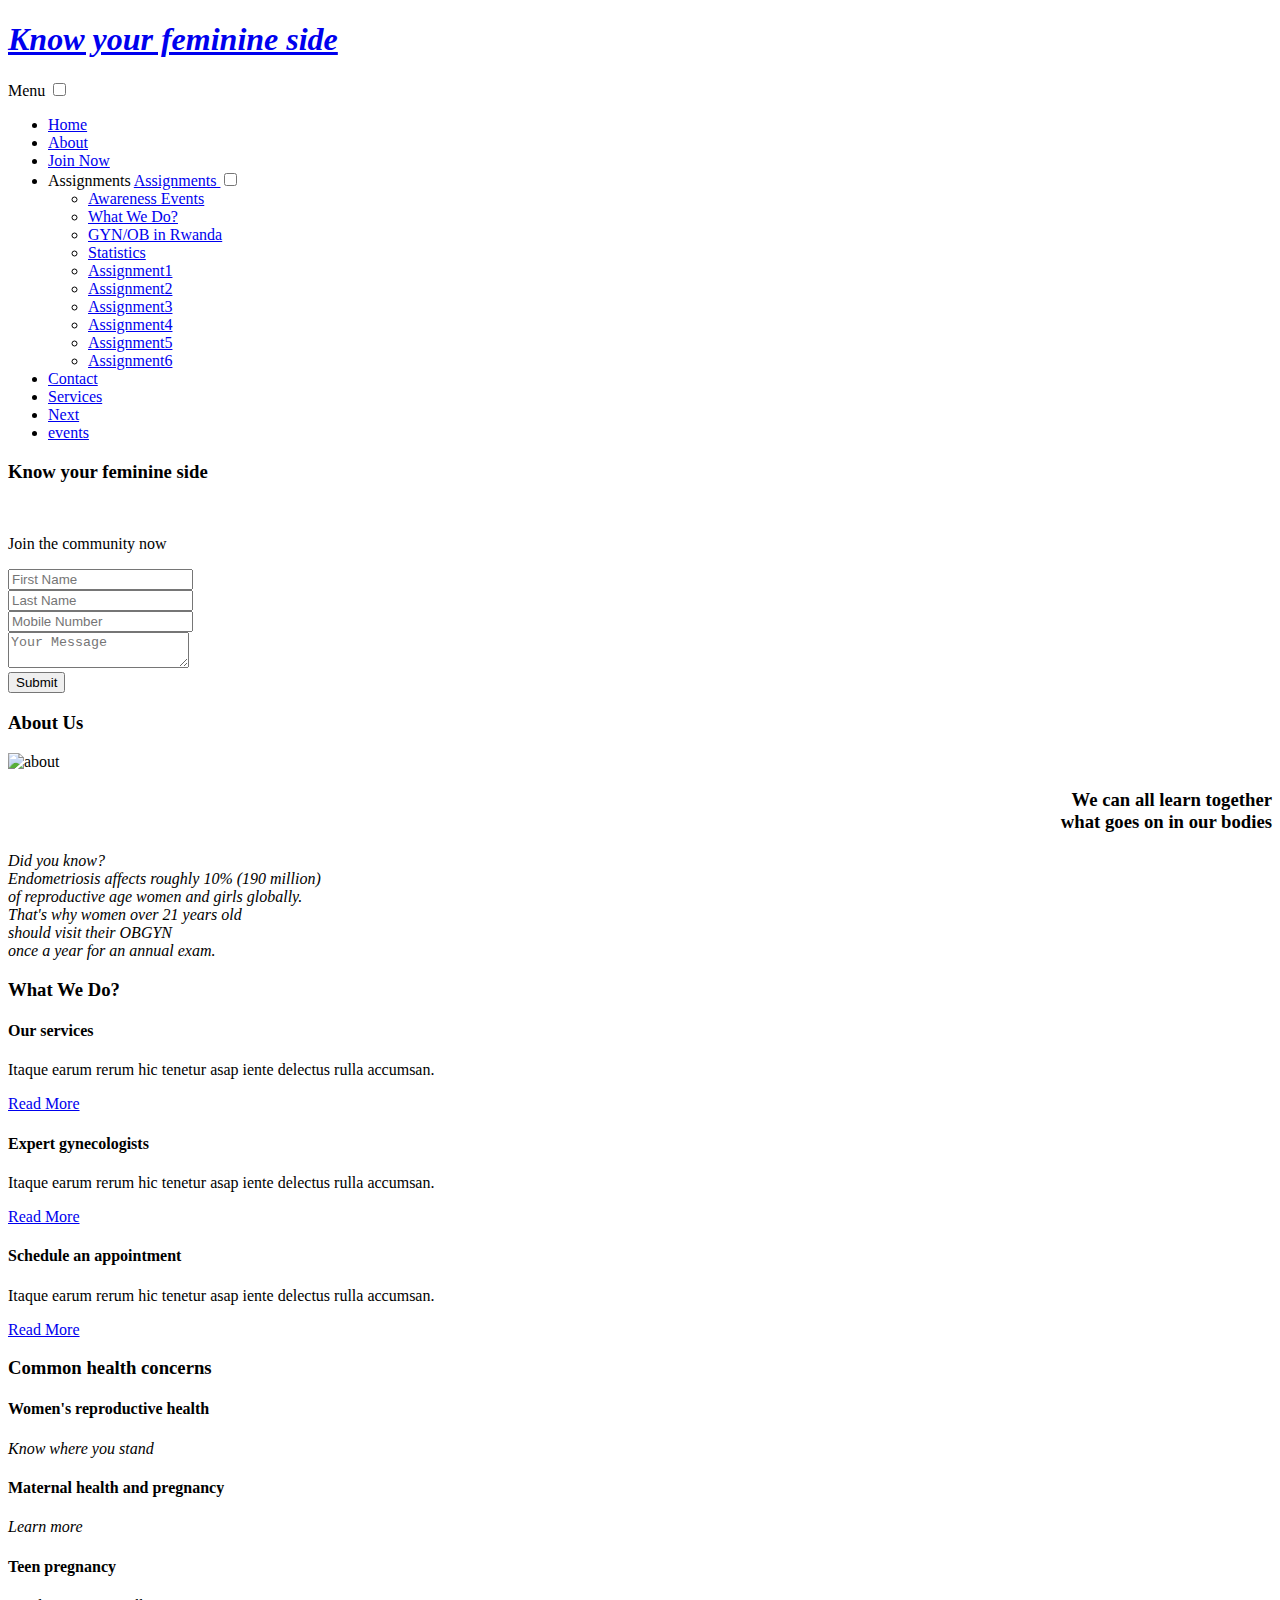
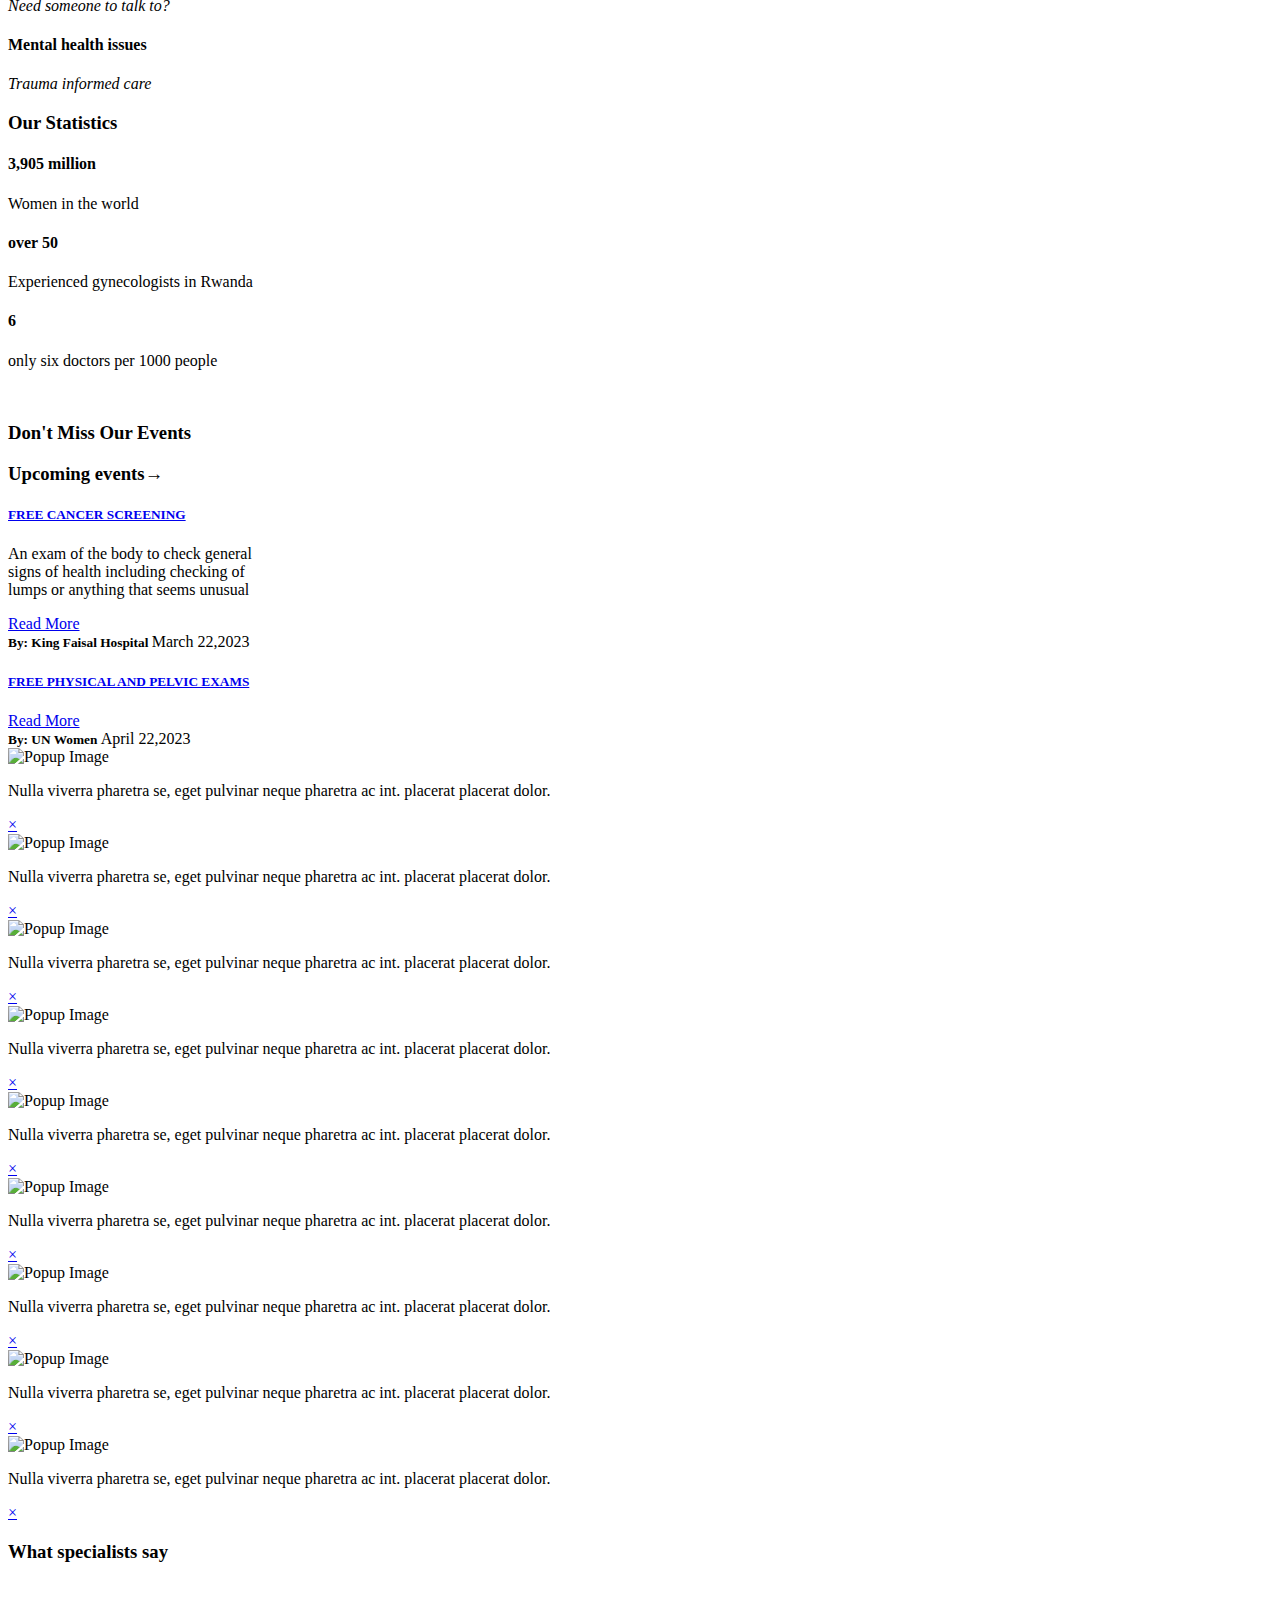
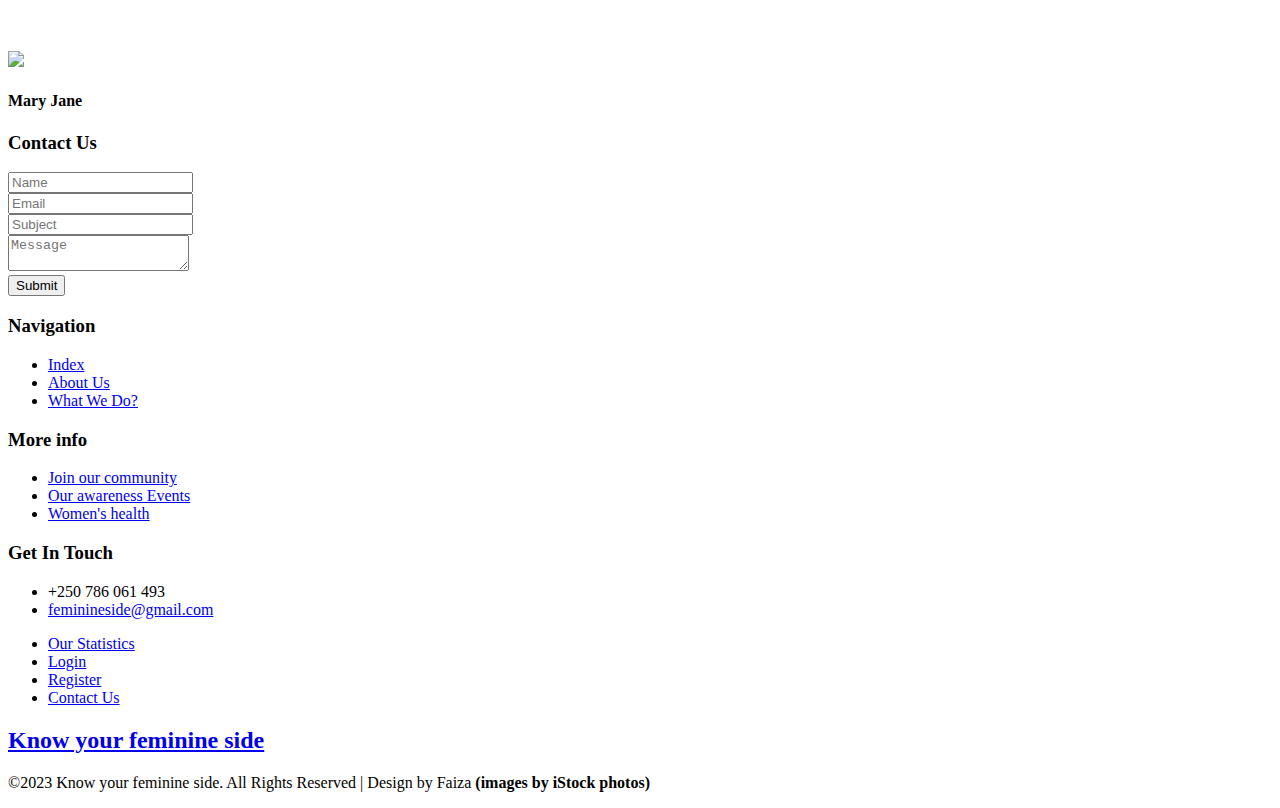
==== index.html @ 52c5abe7 "Add files via upload" ====
<!DOCTYPE HTML>
<html>

<head>
    <link rel="icon" class="icon" href="https://media.istockphoto.com/id/1140756861/photo/close-up-of-colorful-roses-backdrop-wall.jpg?b=1&s=170667a&w=0&k=20&c=ZfUnPRrTo28iGwMfT_NzewJmP9h_STV-SIanHbyQGPY=">
    <title>Know your feminine side</title>
    <!-- Meta tag Keywords -->
    <meta name="viewport" content="width=device-width, initial-scale=1">
    <meta charset="UTF-8" />
    <meta name="keywords" content="Know your feminine side Android Compatible Smartphone Compatible web template, free webdesigns for Nokia, Samsung, LG, SonyEricsson, Motorola web design" />
    
    <!-- //Meta tag Keywords -->

    <!-- Custom-Files -->
    <link href="C:\Users\PC\Desktop\Mutesi Faiza Web Design\bootstrap.css" rel='stylesheet' type='text/css' />
    <!-- Bootstrap-CSS -->
    <link href="C:\Users\PC\Desktop\Mutesi Faiza Web Design\style.css" rel='stylesheet' type='text/css' />
    <!-- Style-CSS -->
    <link href="C:\Users\PC\Desktop\Mutesi Faiza Web Design\font-awesome.min.css" rel="stylesheet">
    <!-- Font-Awesome-Icons-CSS -->
    <!-- //Custom-Files -->

    <!-- Web-Fonts -->
    <link href="//fonts.googleapis.com/css?family=Lora:400,400i,700,700i&amp;subset=cyrillic,cyrillic-ext,latin-ext,vietnamese"
        rel="stylesheet">
    <link href="//fonts.googleapis.com/css?family=Dosis:200,300,400,500,600,700,800&amp;subset=latin-ext" rel="stylesheet">
    <!-- //Web-Fonts -->
</head>

<body>
    <!-- header -->
    <header>
        <div class="container">
            <div class="header d-lg-flex justify-content-between align-items-center py-2 px-sm-2 px-1">
                <!-- logo -->
                <div id="logo">
                    <h1><a href="index.html"><i>Know your feminine side</i></a></h1>
                </div>
                <!-- //logo -->
                <!-- nav -->
                <div class="nav_w3ls ml-lg-5">
                    <nav>
                        <label for="drop" class="toggle">Menu</label>
                        <input type="checkbox" id="drop" />
                        <ul class="menu">
                            <li><a href="index.html" class="active">Home</a></li>
                            <li><a href="#about">About</a></li>
                            <li><a href="#join">Join Now</a></li>
                            <li>
                                <!-- First Tier Drop Down -->
                                <label for="drop-2" class="toggle toogle-2">Assignments<span class="fa fa-angle-down"
                                        aria-hidden="true"></span>
                                </label>
                                <a href="#">Assignments <span class="fa fa-angle-down" aria-hidden="true"></span></a>
                                <input type="checkbox" id="drop-2" />
                                <ul>
                                    <li><a href="C:\Users\PC\Desktop\CAT\Our events.html" class="drop-text">Awareness Events</a></li>
                                    <li><a href="C:\Users\PC\Desktop\CAT\what we do page.html" class="drop-text">What We Do?</a></li>
                                    <li><a href="C:\Users\PC\Desktop\CAT\what we do page.html" class="drop-text">GYN/OB in Rwanda</a></li>
                                    <li><a href="#stats" class="drop-text">Statistics</a></li>
                                    <li><a href="C:\Users\PC\Desktop\Mutesi Faiza Web Design\Question 1 (2).html" target="_blank">Assignment1</a></li>
                            <li><a href="C:\Users\PC\Desktop\Mutesi Faiza Web Design\Forms.html" target="_blank">Assignment2</a></li>
                            <li><a href="C:\Users\PC\Desktop\Mutesi Faiza Web Design\Assignment 3.html" target="_blank">Assignment3</a></li>
                            <li><a href="C:\Users\PC\Desktop\Mutesi Faiza Web Design\Assignment 4.html" target="_blank">Assignment4</a></li>
                            <li><a href="C:\Users\PC\Desktop\Mutesi Faiza Web Design\Assignment 5.html" target="_blank">Assignment5</a></li>
                            <li><a href="C:\Users\PC\Desktop\Mutesi Faiza Web Design\Assignment 6.html" target="_blank">Assignment6</a></li>
                                   
                                </ul>
                            </li>
                            <li><a href="#contact">Contact</a></li>
                            <li><a href="C:\Users\PC\Desktop\Mutesi Faiza Web Design\what we do page.html" target="_blank">Services</a></li>
                            <li><a href="C:\Users\PC\Desktop\Mutesi Faiza Web Design\Common health concerns.html" target="_blank">Next</a></li>
                            <li><a id="events"href="C:\Users\PC\Desktop\Mutesi Faiza Web Design\Our events.html" target="_blank">events</a></li>
                            
                        </ul>
                    </nav>
                </div>
                <!-- //nav -->
            </div>
        </div>
    </header>
    <!-- //header -->

    <!-- banner -->
    <div class="main-w3pvt mian-content-wthree text-center" id="home">
        <div class="container">
            <div class="style-banner mx-auto">
                <h3 class="text-wh font-weight-bold">Know your feminine side</span></h3><br>
                <p class="mt-3 text-li" id="join">Join the community now</p>
                <!-- form -->
                <div class="home-form-w3ls mt-5">
                    <form action="hmanita24@gmail.com" method="post">
                        <div class="row">
                            <div class="col-lg-6">
                                <div class="form-group">
                                    <input class="form-control" type="text" name="Name" placeholder="First Name"
                                        required="">
                                </div>
                                <div class="form-group">
                                    <input class="form-control" type="text" name="Name" placeholder="Last Name"
                                        required="">
                                </div>
                            </div>
                            <div class="col-lg-6">
                                <div class="form-group">
                                    <input class="form-control" type="text" name="Name" placeholder="Mobile Number"
                                        required="">
                                </div>
                                <div class="form-group">
                                    <textarea class="form-control" name="Name" placeholder="Your Message" required=""></textarea>
                                </div>
                            </div>
                        </div>
                        <button type="submit" class="btn_apt btn">Submit</button>
                    </form>
                </div>
                <!-- //form -->
            </div>
        </div>
    </div>
    <!-- //banner -->

    <!-- banner bottom -->
    <section class="w3ls-bnrbtm py-5" id="about">
        <div class="container py-xl-5 py-lg-3">
            <h3 class="title-w3 mb-md-5 mb-sm-4 mb-2 text-center font-weight-bold">About Us</h3>
            <div class="row">
                <div class="col-lg-6 text-center">
                    <img src="https://encrypted-tbn0.gstatic.com/images?q=tbn:ANd9GcQWt7MK8NqcfxDOg0ugacQE_OxuBhS3eLMEbJVd3KeJ45usoVDo4B9i50jZ6pLoq6DXTZ4&usqp=CAU" alt="about" class="img-fluid mt-4" />
                </div>
                <div class="col-lg-6 pr-xl-5 mt-4">
                    <h3 class="title-sub mb-4 font-weight-bold" style="text-align:right">We can all learn together<br> what goes on in our bodies </h3>
                    <p class="sub-para" style="color:black;"><i>Did you know?<br>
                        Endometriosis affects roughly 10% (190 million)<br> of reproductive age women and girls globally.<br>
                        That's why women over 21 years old<br> should visit their OBGYN<br> once a year for an annual exam.
                        </i></p>
                </div>
            </div>
        </div>
    </section>
    <!-- //banner bottom -->

    <!-- services -->
    <div class="services py-5" id="what">
        <div class="container py-xl-5 py-lg-3">
            <h3 class="title-w3 mb-xl-5 mb-sm-4 mb-2 text-center text-wh font-weight-bold">What We Do?</h3>
            <div class="row w3pvtits-services-row text-center">
                <div class="col-lg-4 serv-w3mk mt-5">
                    <div class="w3pvtits-services-grids">
                        <span class="fa fa-leanpub ser-icon" aria-hidden="true"></span>
                        <h4 class="text-bl my-4">Our services</h4>
                        <p class="text-left">Itaque earum rerum hic tenetur asap iente delectus rulla accumsan.</p>
                        <a class="service-btn mt-xl-5 mt-4 btn" href="C:\Users\PC\Desktop\Mutesi Faiza Web Design\what we do page.html">Read More<span class="fa fa-long-arrow-right ml-2"></span></a>
                    </div>
                </div>
                <div class="col-lg-4 serv-w3mk mt-5">
                    <div class="w3pvtits-services-grids">
                        <span class="fa fa-graduation-cap ser-icon" aria-hidden="true"></span>
                        <h4 class="text-bl my-4">Expert gynecologists</h4>
                        <p class="text-left">Itaque earum rerum hic tenetur asap iente delectus rulla accumsan.</p>
                        <a class="service-btn mt-xl-5 mt-4 btn" href="C:\Users\PC\Desktop\Mutesi Faiza Web Design\what we do page.html">Read More<span class="fa fa-long-arrow-right ml-2"></span></a>
                    </div>
                </div>
                <div class="col-lg-4 serv-w3mk mt-5">
                    <div class="w3pvtits-services-grids">
                        <span class="fa fa-users ser-icon" aria-hidden="true"></span>
                        <h4 class="text-bl my-4">Schedule an appointment</h4>
                        <p class="text-left">Itaque earum rerum hic tenetur asap iente delectus rulla accumsan.</p>
                        <a class="service-btn mt-xl-5 mt-4 btn" href="C:\Users\PC\Desktop\Mutesi Faiza Web Design\what we do page.html">Read More<span class="fa fa-long-arrow-right ml-2"></span></a>
                    </div>
                </div>
            </div>
        </div>
    </div>
    <!-- //services -->

    <!-- courses -->
    <section class="branches py-5" id="courses">
        <div class="container py-xl-5 py-lg-3">
            <h3 class="title-w3 mb-5 text-center font-weight-bold">Common health concerns</h3>
            <div class="row branches-position pt-lg-4">
                <div class="col-lg-3 col-sm-6 place-w3">
                    <!-- branch-img -->
                    <div class="team-img team-img-1">
                        <div class="team-content">
                            <h4 class="text-wh">Women's reproductive health</h4>
                            <p class="team-meta"><i><em>Know where you stand</i></em></p>
                        </div>
                    </div>
                </div>
                <!-- / branch-img -->
                <div class="col-lg-3 col-sm-6 place-w3 mt-sm-0 mt-4">
                    <!-- team-img -->
                    <div class="team-img team-img-2">
                        <div class="team-content">
                            <h4 class="text-wh">Maternal health and pregnancy</h4>
                            <p class="team-meta"><i>Learn more</i></p>
                        </div>
                    </div>
                </div>
                <!-- /.branch-img -->
                <div class="col-lg-3 col-sm-6 place-w3 mt-lg-0 mt-4">
                    <!-- team-img -->
                    <div class="team-img team-img-3">
                        <div class="team-content">
                            <h4 class="text-wh">Teen pregnancy</h4>
                            <p class="team-meta"><i>Need someone to talk to?</i></p>
                        </div>
                    </div>
                </div>
                <!-- /.branch-img -->
                <div class="col-lg-3 col-sm-6 place-w3 mt-lg-0 mt-4">
                    <!-- team-img -->
                    <div class="team-img team-img-4">
                        <div class="team-content">
                            <h4 class="text-wh">Mental health issues</h4>
                            <p class="team-meta"><i>Trauma informed care</i></p>
                        </div>
                    </div>
                </div>
            </div>
        </div>
    </section>
    <!-- //places -->

    <!-- stats section -->
    <div class="middlesection-w3pvt py-sm-5 pt-sm-0 pt-5 mt-5" id="stats">
        <div class="container py-xl-5 py-lg-3">
            <div class="offset-lg-4 offset-sm-3 left-build-wthree aboutright-w3pvtwthree">
                <h3 class="title-w3-2 title-w3 mb-md-5 mb-4 font-weight-bold" id="stats">Our Statistics</h3>
                <div class="row">
                    <div class="col-4 w3layouts_stats_left w3_counter_grid">
                        <h4 class="counter">3,905 million</h4>
                        <p class="para-text-w3ls text-li let">Women in the world</p>
                    </div>
                    <div class="col-4 w3layouts_stats_left w3_counter_grid2">
                        <h4 class="counter"> over 50</h4>
                        <p class="para-text-w3ls text-li let">Experienced gynecologists in Rwanda</p>
                    </div>
                    <div class="col-4 w3layouts_stats_left w3_counter_grid1">
                        <h4 class="counter">6</h4>
                        <p class="para-text-w3ls text-li let">only six doctors per 1000 people</p>
                    </div>
                </div>
            </div>
        </div>
        <div class="property-paper">
            <img src="https://encrypted-tbn0.gstatic.com/images?q=tbn:ANd9GcSyvS3PjOO18wNuuxq9r3pnr4zURkBOKFrH8-WBU1RIfS9o6x5adfb8cCXw5AG42vAlnbc&usqp=CAU" alt="" class="img-fluid agents-w3" />
        </div>
    </div>
    <!-- //stats section -->

    <!-- events -->
    <section class="blog_w3ls py-5" id="events">
        <div class="container py-xl-5 py-lg-3">
            <h3 class="title-w3 mb-5 text-center font-weight-bold">Don't Miss Our Events</h3>
            <div class="row mt-4">
                <!-- blog grid -->
                <div class="col-lg-4">
                    <div class="wthree-title mt-lg-5 pt-lg-3">
                        <h3 class="w3pvt-title text-bl">Upcoming events&rarr;</h3>
                        
                    </div>
                </div>
                <!-- //blog grid -->
                <!-- blog grid -->
                <div class="col-lg-4 col-md-6 mt-lg-0 mt-5">
                    <div class="card">
                        <div class="card-header m-0">
                            <h5 class="blog-title card-title m-0">
                                <a href="single.html"> FREE CANCER SCREENING</a>
                            </h5>
                        </div>
                        <div class="card-body">
                            <p class="text-left">An exam of the body to check general<br>
                            signs of health including checking of <br>lumps or anything that seems unusual</p>
                            <a class="service-btn mt-xl-5 mt-4 btn" href="C:\Users\PC\Desktop\CAT\Our events.html">Read More<span class="fa fa-long-arrow-right ml-2"></span></a>
                        </div>
                        <div class="card-footer blog_w3icon border-top pt-2 mt-3 d-flex justify-content-between">
                            <small class="text-bl">
                                <b>By: King Faisal Hospital</b>
                            </small>
                            <span>
                                March 22,2023
                            </span>
                        </div>
                    </div>
                </div>
                <!-- //blog grid -->
                <!-- blog grid -->
                <div class="col-lg-4 col-md-6 mt-lg-0 mt-5">
                    <div class="card">
                        <div class="card-header">
                            <h5 class="blog-title card-title m-0">
                                <a href="single.html">FREE PHYSICAL AND PELVIC EXAMS</a>
                            </h5>
                        </div>
                        <div class="card-body">
                            <p class="text-left"></p>
                            <a class="service-btn mt-xl-5 mt-4 btn" href="C:\Users\PC\Desktop\CAT\Our events.html">Read More<span class="fa fa-long-arrow-right ml-2"></span></a>
                        </div>
                        <div class="card-footer blog_w3icon border-top pt-2 mt-3 d-flex justify-content-between">
                            <small class="text-bl">
                                <b>By: UN Women</b>
                            </small>
                            <span>
                                April 22,2023
                            </span>
                        </div>
                    </div>
                </div>
                <!-- //blog grid -->
            </div>
            <div class="row mt-lg-4">
                <!-- blog grid -->
                
            </div>
        </div>
    </section>
    <!-- //events -->

    <!-- gallery -->
    <div class="gallery-cont text-center pb-5" id="gallery">
       
            <!-- gallery popups -->
            <!-- popup-->
            <div id="gal1" class="pop-overlay animate">
                <div class="popup">
                    <img src="https://media.istockphoto.com/id/1249641728/photo/composite-of-portraits-with-varying-shades-of-skin.jpg?s=612x612&w=0&k=20&c=KW58Zn1xXOXZfnkB2RLsxlWEDnsZdtys0k1OckQkHZ0=" alt="Popup Image" class="img-fluid"/>
                    <p class="mt-4">Nulla viverra pharetra se, eget pulvinar neque pharetra ac int. placerat placerat
                        dolor.</p>
                    <a class="close" href="#gallery">&times;</a>
                </div>
            </div>
            <!-- //popup -->
            <!-- popup-->
            <div id="gal2" class="pop-overlay animate">
                <div class="popup">
                    <img src="https://media.istockphoto.com/id/1141394588/photo/multiethnic-young-friends-enjoying-together.jpg?s=612x612&w=0&k=20&c=eU90xHN6nGCyu5bHX5dQg9p3ceNIxzQocAoDrAnv3j0=" alt="Popup Image" class="img-fluid" />
                    <p class="mt-4">Nulla viverra pharetra se, eget pulvinar neque pharetra ac int. placerat placerat
                        dolor.</p>
                    <a class="close" href="#gallery">&times;</a>
                </div>
            </div>
            <!-- //popup -->
            <!-- popup-->
            <div id="gal3" class="pop-overlay animate">
                <div class="popup">
                    <img src="https://media.istockphoto.com/id/580134140/photo/pregnant-woman-enjoying-fresh-air-outdoors.jpg?s=612x612&w=0&k=20&c=p-MIQliT2K-rz7TSswPrRqAijFCoVUMnjmYTLy6ZGyQ=" alt="Popup Image" class="img-fluid" />
                    <p class="mt-4">Nulla viverra pharetra se, eget pulvinar neque pharetra ac int. placerat placerat
                        dolor.</p>
                    <a class="close" href="#gallery">&times;</a>
                </div>
            </div>
            <!-- //popup3 -->
            <!-- popup-->
            <div id="gal4" class="pop-overlay animate">
                <div class="popup">
                    <img src="https://media.istockphoto.com/id/1300822108/photo/group-of-unrecognisable-international-students-having-online-meeting.jpg?s=612x612&w=0&k=20&c=-X6IUTSdDMfJrFdQFhrDuwhnMrM1BLjfrLzydpibCTA=" alt="Popup Image" class="img-fluid" />
                    <p class="mt-4">Nulla viverra pharetra se, eget pulvinar neque pharetra ac int. placerat placerat
                        dolor.</p>
                    <a class="close" href="#gallery">&times;</a>
                </div>
            </div>
            <!-- //popup -->
            <!-- popup-->
            <div id="gal5" class="pop-overlay animate">
                <div class="popup">
                    <img src="https://media.istockphoto.com/id/1279113929/photo/line-of-businesswomen-in-modern-office-listening-to-presentation-by-colleague.jpg?s=612x612&w=0&k=20&c=pYByfb_pyCMbjIBsMZQZu9AIsKgfzjQs1i4qfDePWjc=" alt="Popup Image" class="img-fluid" />
                    <p class="mt-4">Nulla viverra pharetra se, eget pulvinar neque pharetra ac int. placerat placerat
                        dolor.</p>
                    <a class="close" href="#gallery">&times;</a>
                </div>
            </div>
            <!-- //popup -->
            <!-- popup-->
            <div id="gal6" class="pop-overlay animate">
                <div class="popup">
                    <img src="images/g6.jpg" alt="Popup Image" class="img-fluid" />
                    <p class="mt-4">Nulla viverra pharetra se, eget pulvinar neque pharetra ac int. placerat placerat
                        dolor.</p>
                    <a class="close" href="#gallery">&times;</a>
                </div>
            </div>
            <!-- //popup -->
            <!-- popup-->
            <div id="gal7" class="pop-overlay animate">
                <div class="popup">
                    <img src="images/g7.jpg" alt="Popup Image" class="img-fluid" />
                    <p class="mt-4">Nulla viverra pharetra se, eget pulvinar neque pharetra ac int. placerat placerat
                        dolor.</p>
                    <a class="close" href="#gallery">&times;</a>
                </div>
            </div>
            <!-- //popup -->
            <!-- popup-->
            <div id="gal8" class="pop-overlay animate">
                <div class="popup">
                    <img src="images/g8.jpg" alt="Popup Image" class="img-fluid" />
                    <p class="mt-4">Nulla viverra pharetra se, eget pulvinar neque pharetra ac int. placerat placerat
                        dolor.</p>
                    <a class="close" href="#gallery">&times;</a>
                </div>
            </div>
            <!-- //popup -->
            <!-- popup-->
            <div id="gal9" class="pop-overlay animate">
                <div class="popup">
                    <img src="https://media.istockphoto.com/id/1338459832/photo/shadow-of-tropical-palm-leaves-on-pastel-pink-background-minimal-nature-summer-concept.jpg?b=1&s=170667a&w=0&k=20&c=g_uk1XQdMWzW4u0e_rY2RFysq201k33clbDsTPgGNNg=" alt="Popup Image" class="img-fluid" />
                    <p class="mt-4">Nulla viverra pharetra se, eget pulvinar neque pharetra ac int. placerat placerat
                        dolor.</p>
                    <a class="close" href="#gallery">&times;</a>
                </div>
            </div>
            <!-- //popup -->
            <!-- //gallery popups -->
        </div>
    </div>
    <!-- //gallery -->

    <!-- testimonials -->
    <section class="clients py-5" id="testi">
        <div class="container py-xl-5 py-lg-3">
            <h3 class="title-w3 mb-sm-5 mb-4 text-center text-wh font-weight-bold">What specialists say</h3>
            <div class="feedback-info text-center">
                <p id="advice" style="color:white"><q>Most women are affected by alot of health issues both physically and mentally<br>
                but tend to dismiss them, With every slight change in their bodies, they should<br>schedule a checkup with their health care provider</q></p>
                <img src="https://encrypted-tbn0.gstatic.com/images?q=tbn:ANd9GcQWt7MK8NqcfxDOg0ugacQE_OxuBhS3eLMEbJVd3KeJ45usoVDo4B9i50jZ6pLoq6DXTZ4&usqp=CAU" alt=" " class="img-fluid mt-5">
                <h4 class="mt-4 text-wh font-weight-bold mb-4">Mary Jane</h4>
            </div>
        </div>
    </section>
    <!-- //testimonials -->


    <!-- contact-->
    <section class="contact py-5" id="contact">
        <div class="container py-xl-5 py-lg-3">
            <h3 class="title-w3 mb-sm-5 mb-4 text-center text-wh font-weight-bold">Contact Us</h3>
            <div class="contact_grid_right pt-4">
                <form action="#" method="post">
                    <div class="row contact_left_grid">
                        <div class="col-lg-6 con-left" data-aos="fade-up">
                            <div class="form-group">
                                <input class="form-control" type="text" name="Name" placeholder="Name" required="">
                            </div>
                            <div class="form-group">
                                <input class="form-control" type="email" name="Email" placeholder="Email" required="">
                            </div>
                            <div class="form-group">
                                <input class="form-control" type="text" name="Subject" placeholder="Subject" required="">
                            </div>
                        </div>
                        <div class="col-lg-6 con-right" data-aos="fade-up">
                            <div class="form-group">
                                <textarea id="textarea" placeholder="Message" required=""></textarea>
                            </div>
                            <div class="sub-honey">
                                <button class="form-control btn" type="submit">Submit</button>
                            </div>
                        </div>
                    </div>
                </form>
            </div>
        </div>
    </section>
    <!-- //contact -->

    <!-- footer -->
    <footer class="py-5">
        <div class="container py-xl-4 py-lg-3">
            <div class="row footer-grids">
                <div class="col-lg-2 col-6 footer-grid">
                    <h3 class="mb-sm-4 mb-3">Navigation</h3>
                    <ul class="list-unstyled">
                        <li>
                            <a href="index.html">Index</a>
                        </li>
                        <li>
                            <a href="#about">About Us</a>
                        </li>
                        <li>
                            <a href="C:\Users\PC\Desktop\Mutesi Faiza Web Design\what we do page.html">What We Do?</a>
                        </li>
                    </ul>
                </div>
                <div class="col-lg-2 col-6 footer-grid">
                    <h3 class="mb-sm-4 mb-3">More info</h3>
                    <ul class="list-unstyled">
                        <li>
                            <a href="#join">Join our community</a>
                        </li>
                        <li>
                            <a href="C:\Users\PC\Desktop\Mutesi Faiza Web Design\Our events.html">Our awareness Events</a>
                        </li>
                        <li>
                            <a href="C:\Users\PC\Desktop\Mutesi Faiza Web Design\Common health concerns.html">Women's health</a>
                        </li>
                    </ul>
                </div>
                <div class="col-lg-2 col-6 footer-grid footer-contact mt-lg-0 mt-4">
                    <h3 class="mb-sm-4 mb-3">Get In Touch</h3>
                    <ul class="list-unstyled">
                        <li>
                            +250 786 061 493
                        </li>
                        <li>
                            <a href="mailto:info@example.com">feminineside@gmail.com</a>
                        </li>
                    </ul>
                </div>
                <div class="col-lg-2 col-6 footer-grid text-lg-right">
                    <ul class="list-unstyled">
                        <li>
                            <a href="#stats">Our Statistics</a>
                        </li>
                        <li>
                            <a href="login.html">Login</a>
                        </li>
                        <li>
                            <a href="register.html">Register</a>
                        </li>
                        <li>
                            <a href="#contact">Contact Us</a>
                        </li>
                    </ul>
                </div>
                <div class="col-lg-4 footer-grid mt-lg-0 mt-4">
                    <div class="footer-logo">
                        <h2 class="text-lg-center text-center">
                            <a class="logo text-wh font-weight-bold" href="index.html">
                                Know your feminine side</a>
                        </h2>
                    </div>
                </div>
            </div>
        </div>
    </footer>
    <!-- //footer -->
    <!-- copyright -->
    <div class="copyright-w3ls py-4">
        <div class="container">
            <div class="row">
                <!-- copyright -->
                <p class="col-lg-8 copy-right-grids text-wh text-lg-left text-center mt-lg-2">©2023 Know your feminine side. All
                    Rights Reserved | Design by Faiza <strong>(images by iStock photos)</strong>
                </p>
                <!-- //copyright -->
               
    

</body>

</html>
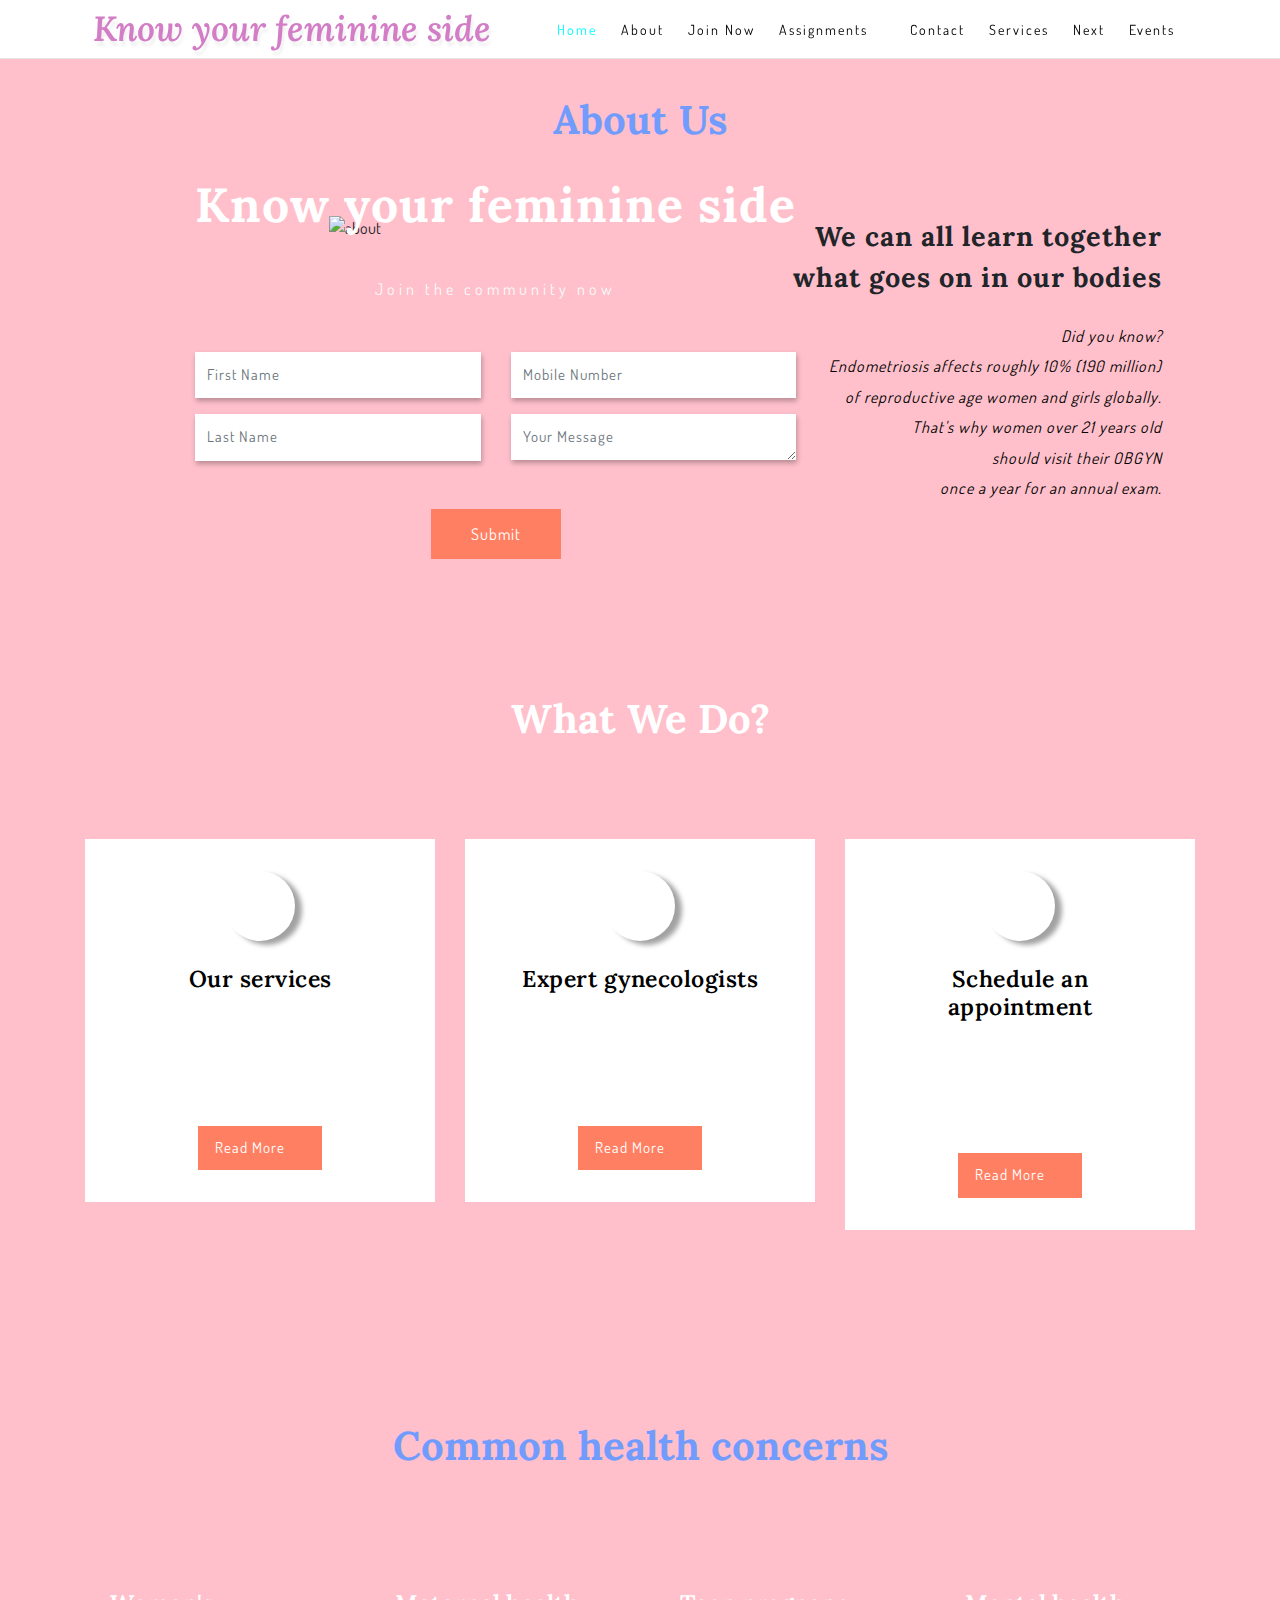
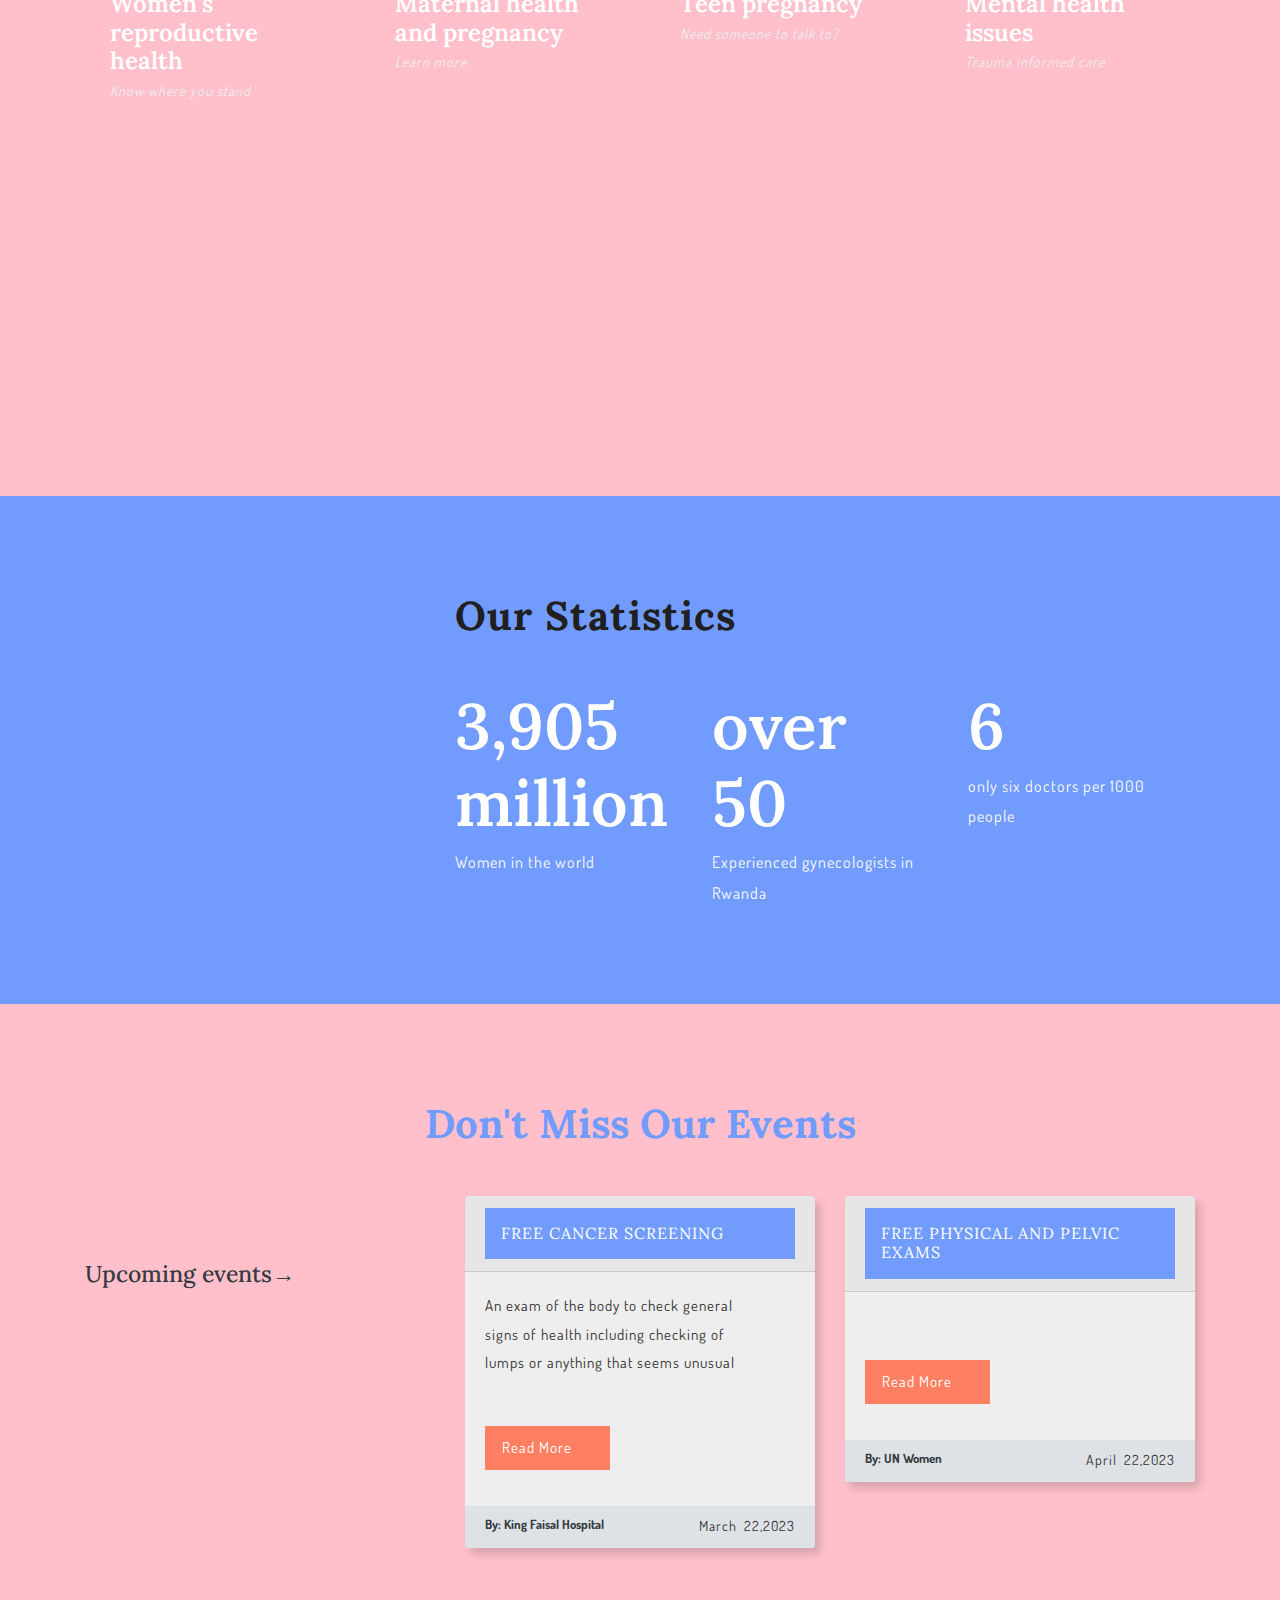
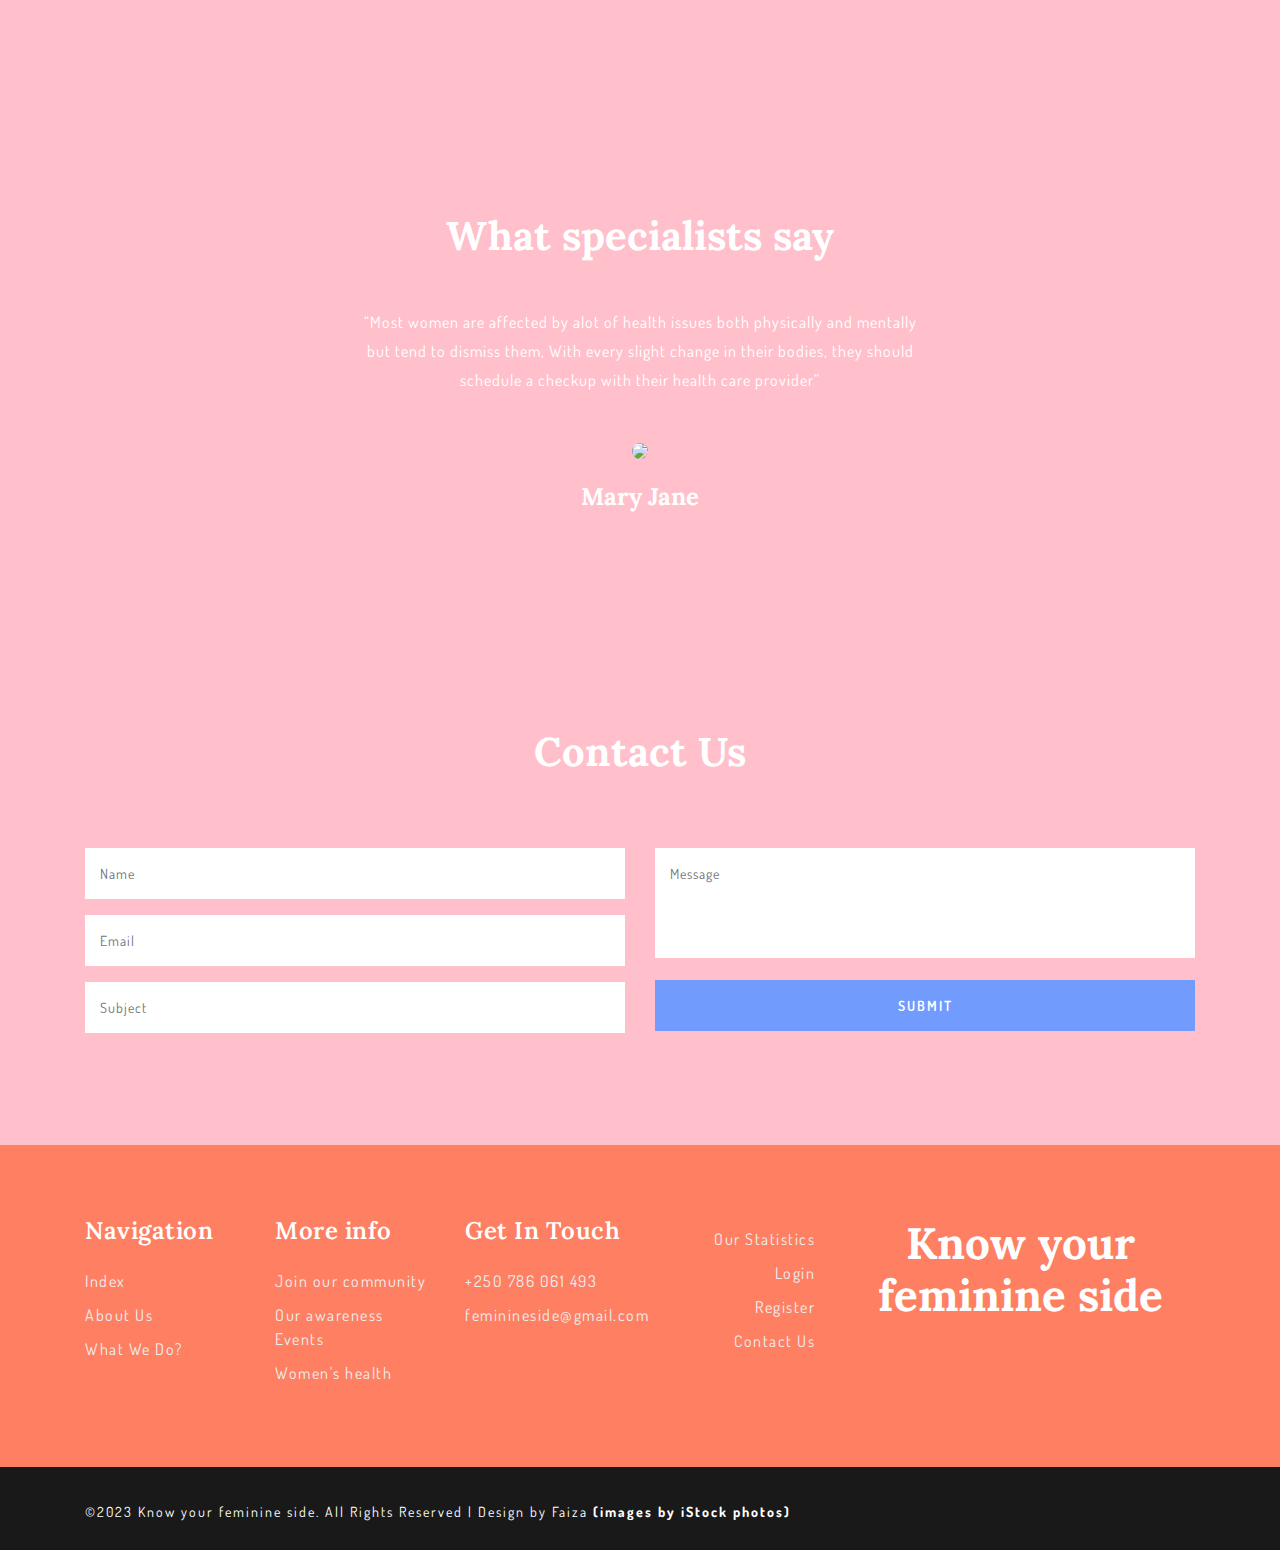
==== commit 952f2abb: "Add files via upload" ====
--- a/index.html
+++ b/index.html
@@ -12,11 +12,11 @@
     <!-- //Meta tag Keywords -->
 
     <!-- Custom-Files -->
-    <link href="C:\Users\PC\Desktop\Mutesi Faiza Web Design\bootstrap.css" rel='stylesheet' type='text/css' />
+    <link href="bootstrap.css" rel='stylesheet' type='text/css' />
     <!-- Bootstrap-CSS -->
-    <link href="C:\Users\PC\Desktop\Mutesi Faiza Web Design\style.css" rel='stylesheet' type='text/css' />
+    <link href="style.css" rel='stylesheet' type='text/css' />
     <!-- Style-CSS -->
-    <link href="C:\Users\PC\Desktop\Mutesi Faiza Web Design\font-awesome.min.css" rel="stylesheet">
+    <link href="font-awesome.min.css" rel="stylesheet">
     <!-- Font-Awesome-Icons-CSS -->
     <!-- //Custom-Files -->
 
--- a/style.css
+++ b/style.css
@@ -0,0 +1,1774 @@
+
+.icon{
+    border-radius:100%;
+}
+body {
+    padding: 0;
+    margin: 0;
+    background:pink;
+    font-family: 'Dosis', sans-serif;
+}
+
+body button,
+.btn,
+body a {
+    transition: 0.5s all;
+    -webkit-transition: 0.5s all;
+    -moz-transition: 0.5s all;
+    -o-transition: 0.5s all;
+    -ms-transition: 0.5s all;
+}
+
+.btn:hover,
+body button:hover {
+    opacity: .8;
+    transition: 0.5s all;
+    -webkit-transition: 0.5s all;
+    -moz-transition: 0.5s all;
+    -o-transition: 0.5s all;
+    -ms-transition: 0.5s all;
+}
+
+body a:hover {
+    opacity: .8;
+    text-decoration: none;
+    transition: 0.5s all;
+    -webkit-transition: 0.5s all;
+    -moz-transition: 0.5s all;
+    -o-transition: 0.5s all;
+    -ms-transition: 0.5s all;
+}
+.sub-para{
+    text-align:right;
+}
+
+html {
+    scroll-behavior: smooth;
+}
+
+h1,
+h2,
+h3,
+h4,
+h5,
+h6 {
+    margin: 0;
+    padding: 0;
+    font-family: 'Lora', serif;
+}
+
+p {
+    margin: 0;
+    padding: 0;
+    font-size: 16px;
+    letter-spacing: 1px;
+    line-height: 1.9;
+    color:white;
+}
+
+ul,
+ol {
+    margin: 0;
+    padding: 0;
+}
+
+ul {
+    list-style-type: none;
+}
+
+/* //Reset Code */
+
+/* colors code */
+.text-bl {
+    color: #343a40;
+}
+
+.text-wh {
+    color: #fff;
+}
+
+.text-li {
+    color: #f8f9fa;
+}
+
+.bg-li {
+    background: #f8f9fa;
+}
+
+.bg-wh {
+    background: #fff;
+}
+
+.let {
+    letter-spacing: 1px;
+}
+
+/* //colors code */
+
+/* bottom-to-top */
+a.move-top {
+    position: fixed;
+    bottom: 3%;
+    right: 2%;
+    z-index: 0;
+    background: #fff;
+    width: 30px;
+    height: 30px;
+    border-radius: 50%;
+    -webkit-border-radius: 50%;
+    -o-border-radius: 50%;
+    -ms-border-radius: 50%;
+    -moz-border-radius: 50%;
+}
+
+a.move-top span {
+    color: #000;
+    font-size: 26px;
+    line-height: 30px;
+}
+
+/* //bottom-to-top */
+
+/* header */
+header {
+    background: #fff;
+    border-bottom: 1px solid #e4e4e4;
+    position: fixed;
+    width: 100%;
+    z-index: 999;
+}
+
+/* navigation */
+/* CSS Document */
+.toggle-2,
+.toggle,
+[id^=drop] {
+    display: none;
+}
+
+/* Giving a background-color to the nav container. */
+nav {
+    margin: 0;
+    padding: 0;
+}
+
+#logo a {
+    float: left;
+    display: initial;
+    font-weight: 600;
+    font-size: 35px;
+    color: #d37dc7;
+    text-shadow: 2px 5px 3px rgba(0, 0, 0, 0.06);
+}
+
+/* Since we'll have the "ul li" "float:left"
+ * we need to add a clear after the container. */
+nav:after {
+    content: "";
+    display: table;
+    clear: both;
+}
+
+/* Removing padding, margin and "list-style" from the "ul",
+ * and adding "position:reltive" */
+nav ul {
+    /* float: right; */
+    padding: 0;
+    margin: 0;
+    list-style: none;
+    position: relative;
+}
+
+/* Positioning the navigation items inline */
+nav ul li {
+    margin: 0px;
+    display: inline-block;
+    float:left;
+}
+
+/* Styling the links */
+nav a {
+    color: #000;
+    text-transform: capitalize;
+    font-weight: 400;
+    font-size: 16px;
+    margin: 0 12px;
+    letter-spacing: 2px;
+    display: inline-block;
+    transition: 0.5s all;
+    -webkit-transition: 0.5s all;
+    -moz-transition: 0.5s all;
+    -o-transition: 0.5s all;
+    -ms-transition: 0.5s all;
+}
+
+/* Background color change on Hover */
+nav a:hover {
+    background-color:grey;
+    opacity: .8;
+}
+nav a:active{
+    color:powderblue;
+}
+.active{
+    color:aqua;
+}
+
+/* Hide Dropdowns by Default
+ * and giving it a position of absolute */
+nav ul ul {
+    display: none;
+    position: absolute;
+    top: 26px;
+    background: #ffffff;
+    padding: 10px;
+    border-radius: 4px;
+    -webkit-border-radius: 4px;
+    -o-border-radius: 4px;
+    -ms-border-radius: 4px;
+    -moz-border-radius: 4px;
+    z-index: 9;
+    /* has to be the same number as the "line-height" of "nav a" */
+	-webkit-box-shadow: 0px -1px 5px 0px rgba(143,143,143,0.72);
+-moz-box-shadow: 0px -1px 5px 0px rgba(143,143,143,0.72);
+box-shadow: 0px -1px 5px 0px rgba(143,143,143,0.72);
+}
+
+nav ul ul li a:hover {
+}
+
+/* Display Dropdowns on Hover */
+nav ul li:hover>ul {
+    display: inherit;
+}
+
+/* Fisrt Tier Dropdown */
+nav ul ul li {
+    width: 170px;
+    float: none;
+    display: list-item;
+    position: relative;
+}
+
+nav ul ul li a {
+    display: block;
+    font-size: 14px;
+    margin: 10px 0;
+    letter-spacing: 1px;
+}
+
+/* Second, Third and more Tiers	
+ * We move the 2nd and 3rd etc tier dropdowns to the left
+ * by the amount of the width of the first tier.
+*/
+nav ul ul ul li {
+    position: relative;
+    top: -60px;
+    /* has to be the same number as the "width" of "nav ul ul li" */
+    left: 170px;
+}
+
+/* Change ' +' in order to change the Dropdown symbol */
+li>a:only-child:after {
+    content: '';
+}
+
+/* Media Queries
+--------------------------------------------- */
+@media(max-width: 1280px) {
+    nav a {
+        font-size: 14px;
+    }
+}
+
+@media all and (max-width : 991px) {
+    #logo {
+        display: block;
+        padding: 0;
+        width: 100%;
+        text-align: center;
+        float: none;
+    }
+
+    nav {
+        margin: 0;
+    }
+
+    /* Hide the navigation menu by default */
+    /* Also hide the  */
+    .toggle+a,
+    .menu {
+        display: none;
+    }
+
+    /* Stylinf the toggle lable */
+    .toggle {
+        display: block;
+        padding: 7px 12px;
+        font-size: 15px;
+        text-decoration: none;
+        border: none;
+        float: right;
+        background-color: #eee;
+        color: #000;
+        border-radius: 4px;
+        -webkit-border-radius: 4px;
+        -o-border-radius: 4px;
+        -ms-border-radius: 4px;
+        -moz-border-radius: 4px;
+        letter-spacing: 1px;
+        margin-bottom: 0;
+        cursor: pointer;
+        transition: 0.5s all;
+        -webkit-transition: 0.5s all;
+        -moz-transition: 0.5s all;
+        -o-transition: 0.5s all;
+        -ms-transition: 0.5s all;
+    }
+
+    .menu .toggle {
+        float: none;
+        text-align: center;
+        margin: auto;
+        max-width: 115px;
+        padding: 5px;
+        font-weight: normal;
+        font-size: 14px;
+        letter-spacing: 2px;
+        background: transparent;
+        color: #000;
+    }
+
+    .toggle:hover {
+        opacity: .8;
+        transition: 0.5s all;
+        -webkit-transition: 0.5s all;
+        -moz-transition: 0.5s all;
+        -o-transition: 0.5s all;
+        -ms-transition: 0.5s all;
+    }
+
+    /* Display Dropdown when clicked on Parent Lable */
+    [id^=drop]:checked+ul {
+        display: block;
+        padding: 15px 0;
+        text-align: center;
+        width: 100%;
+    }
+
+    nav ul {
+        float: right;
+    }
+
+    /* Change menu item's width to 100% */
+    nav ul li {
+        display: block;
+        width: 100%;
+    }
+
+    nav a:hover,
+    nav ul ul ul a {
+        background-color:powderblue;
+    }
+
+    /* Hide Dropdowns by Default */
+    nav ul ul {
+        float: none;
+        position: static;
+        color: #ffffff;
+        /* has to be the same number as the "line-height" of "nav a" */
+    }
+
+    /* Hide menus on hover */
+    nav ul ul li:hover>ul,
+    nav ul li:hover>ul {
+        display: none;
+    }
+
+    /* Fisrt Tier Dropdown */
+    nav ul ul li {
+        display: block;
+        width: 100%;
+        padding: 0;
+    }
+
+    nav ul ul li a {
+        letter-spacing: 2px;
+    }
+
+    nav ul ul ul li {
+        position: static;
+        /* has to be the same number as the "width" of "nav ul ul li" */
+    }
+
+    .menu li.active a,
+    .menu li a:hover {
+        opacity: .8;
+    }
+
+    nav a {
+        font-size: 14px;
+        display: block;
+        margin: 8px 0;
+    }
+
+    a.reqe-button {
+        padding: 12px 20px;
+        font-size: 13px;
+        margin: 0 8px;
+    }
+}
+
+@media all and (max-width : 330px) {
+
+    nav ul li {
+        display: block;
+        width: 94%;
+    }
+
+}
+
+/* dropdown */
+#demo {
+    margin: 10px 0 0px 0;
+}
+
+#demo .wrapper {
+    display: inline-block;
+    position: relative;
+}
+
+#demo .parent {
+    height: 100%;
+    width: 100%;
+    display: block;
+    cursor: pointer;
+    line-height: 30px;
+    height: 30px;
+    color: #fff;
+    z-index: 2;
+    position: relative;
+    -webkit-transition: border-radius .1s linear, background .1s linear, z-index 0s linear;
+    -webkit-transition-delay: .8s;
+    text-align: center;
+    color: #fff;
+    text-transform: capitalize;
+    font-weight: 500;
+    font-size: 15px;
+    letter-spacing: 1px;
+    padding-left: 0;
+    padding-right: 0;
+}
+
+#demo .parent:hover,
+#demo .content:hover~.parent {
+    -webkit-transition-delay: 0s, 0s, 0s;
+}
+
+#demo .content:hover~.parent {
+    border-bottom-left-radius: 0;
+    border-bottom-right-radius: 0;
+    z-index: 0;
+}
+
+#demo .content {
+    position: absolute;
+    top: 0;
+    display: block;
+    z-index: 1;
+    height: 0;
+    width: 150px;
+    padding-top: 30px;
+    -webkit-transition: height .5s ease;
+    -webkit-transition-delay: .4s;
+}
+
+#demo .wrapper:active .content {
+    height: 150px;
+    z-index: 3;
+    -webkit-transition-delay: 0s;
+}
+
+#demo .content:hover {
+    height: 150px;
+    z-index: 3;
+    -webkit-transition-delay: 0s;
+}
+
+#demo .content ul {
+    background: #fff;
+    margin: 0;
+    padding: 0;
+    overflow: hidden;
+    height: 100%;
+    border-bottom-left-radius: 5px;
+    border-bottom-right-radius: 5px;
+}
+
+#demo .content ul a {
+    text-decoration: none;
+    padding: 0;
+}
+
+#demo .content li {
+    list-style: none;
+    text-align: left;
+    color: #999;
+    font-size: 16px;
+    line-height: 30px;
+    height: 40px;
+    line-height: 40px;
+    padding-left: 10px;
+    border-top: 1px solid #eee;
+}
+
+#demo .content li:last-of-type {
+    border-bottom-left-radius: 5px;
+    border-bottom-right-radius: 5px;
+}
+
+/* //dropdown */
+/* //navigation */
+/* //header */
+
+/* banner */
+.mian-content-wthree {
+    background: url(https://media.istockphoto.com/id/1249641728/photo/composite-of-portraits-with-varying-shades-of-skin.jpg?s=612x612&w=0&k=20&c=KW58Zn1xXOXZfnkB2RLsxlWEDnsZdtys0k1OckQkHZ0=) no-repeat center;
+    background-size:600px 400px;
+    position:absolute;
+    float:left;
+    left:180px;
+    min-height: 50vw;
+    z-index: 1;
+}
+
+/* banner text */
+.style-banner {
+    padding-top: 18em;
+    max-width: 800px;
+}
+
+.style-banner h3 {
+    font-size: 52px;
+    letter-spacing: 1px;
+}
+
+.style-banner h3 span {
+    color: #ff7f62;
+}
+
+.style-banner p {
+    font-size: 18px;
+    letter-spacing: 4px;
+}
+
+/* //banner text */
+/* form */
+.home-form-w3ls .form-control {
+    font-size: 15px;
+    border: none;
+    -webkit-box-shadow: 1px 3px 5px rgba(0, 0, 0, 0.28);
+    -moz-box-shadow: 1px 3px 5px rgba(0, 0, 0, 0.28);
+    box-shadow: 1px 3px 5px rgba(0, 0, 0, 0.28);
+    outline: none;
+    letter-spacing: 1px;
+    color: #000;
+    box-sizing: border-box;
+    border-radius: 0px;
+    -webkit-border-radius: 0px;
+    -o-border-radius: 0px;
+    -ms-border-radius: 0px;
+    -moz-border-radius: 0px;
+    padding: 12px;
+}
+
+.home-form-w3ls textarea.form-control {
+    height: 46px;
+}
+
+.home-form-w3ls button {
+    background: #ff7f62;
+    color: #fff;
+    padding: 13px 40px;
+    margin-top: 2em;
+    border: none;
+    outline: none;
+    letter-spacing: 1px;
+    font-size: 16px;
+    cursor: pointer;
+    border-radius: 0;
+    -webkit-border-radius: 0;
+    -o-border-radius: 0;
+    -ms-border-radius: 0;
+    -moz-border-radius: 0;
+}
+
+/* //form */
+/* //banner */
+
+/* bannner bottom */
+h3.title-w3 {
+    font-size: 42px;
+    color: #719cfe;
+}
+
+.services h3.title-w3,
+.clients h3.title-w3,
+.contact h3.title-w3 {
+    color: #fff;
+}
+
+h3.title-sub {
+    font-size: 27px;
+    line-height: 1.5;
+    letter-spacing: 1px;
+}
+
+h3.title-sub span {
+    display: block;
+}
+
+/* //bannner bottom */
+
+/* what */
+.services {
+    background: url(../images/bg3.jpg) center no-repeat fixed;
+    background-size: cover;
+    -webkit-background-size: cover;
+    -moz-background-size: cover;
+    -o-background-size: cover;
+    -ms-background-size: cover;
+}
+
+.services h3.title-w3 span {
+    color: #ff7f62;
+}
+
+.w3pvtits-services-grids h4 {
+    font-size: 23px;
+    font-weight: 600;
+    color: #000 !important;
+    letter-spacing: .5px;
+}
+
+.w3pvtits-services-grids span.ser-icon {
+    font-size: 2em;
+    color: #ff7f62;
+    width: 70px;
+    height: 70px;
+    line-height: 2.2;
+    text-align: center;
+    box-shadow: 7px 4px 5px rgba(0, 0, 0, 0.37);
+    -webkit-box-shadow: 7px 4px 5px rgba(0, 0, 0, 0.37);
+    -moz-box-shadow: 7px 4px 5px rgba(0, 0, 0, 0.37);
+    border-radius: 50%;
+    -webkit-border-radius: 50%;
+    -o-border-radius: 50%;
+    -ms-border-radius: 50%;
+    -moz-border-radius: 50%;
+}
+
+.w3pvtits-services-grids {
+    background: #fff;
+    padding: 3em;
+}
+
+a.service-btn {
+    color: #fff;
+    font-size: 15px;
+    display: inline-block;
+    letter-spacing: 1px;
+    background: #ff7f62;
+    padding: 10px 16px;
+    border-radius: 0px;
+    -webkit-border-radius: 0px;
+    -o-border-radius: 0px;
+    -ms-border-radius: 0px;
+    -moz-border-radius: 0px;
+}
+
+a.service-btn:hover,
+.home-form-w3ls button:hover {
+    letter-spacing: 2px;
+}
+
+/* //what */
+
+/* courses */
+.place-w3 {
+    padding: 0 .5em;
+}
+
+.team-img {
+    min-height: 330px;
+    background-size: cover;
+    -webkit-background-size: cover;
+    -o-background-size: cover;
+    -moz-background-size: cover;
+    -ms-background-size: cover;
+}
+
+.team-img-1 {
+    background: url(https://media.istockphoto.com/id/1141394588/photo/multiethnic-young-friends-enjoying-together.jpg?s=612x612&w=0&k=20&c=eU90xHN6nGCyu5bHX5dQg9p3ceNIxzQocAoDrAnv3j0=) no-repeat center;
+    background-size: cover;
+    -webkit-background-size: cover;
+    -o-background-size: cover;
+    -moz-background-size: cover;
+    -ms-background-size: cover;
+}
+
+.team-img-2 {
+    background: url(https://media.istockphoto.com/id/580134140/photo/pregnant-woman-enjoying-fresh-air-outdoors.jpg?s=612x612&w=0&k=20&c=p-MIQliT2K-rz7TSswPrRqAijFCoVUMnjmYTLy6ZGyQ=) no-repeat center;
+    background-size: cover;
+    -webkit-background-size: cover;
+    -o-background-size: cover;
+    -moz-background-size: cover;
+    -ms-background-size: cover;
+}
+
+.team-img-3 {
+    background: url(https://media.istockphoto.com/id/1300822108/photo/group-of-unrecognisable-international-students-having-online-meeting.jpg?s=612x612&w=0&k=20&c=-X6IUTSdDMfJrFdQFhrDuwhnMrM1BLjfrLzydpibCTA=) no-repeat center;
+    background-size: cover;
+    -webkit-background-size: cover;
+    -o-background-size: cover;
+    -moz-background-size: cover;
+    -ms-background-size: cover;
+}
+
+.team-img-4 {
+    background: url(https://media.istockphoto.com/id/1279113929/photo/line-of-businesswomen-in-modern-office-listening-to-presentation-by-colleague.jpg?s=612x612&w=0&k=20&c=pYByfb_pyCMbjIBsMZQZu9AIsKgfzjQs1i4qfDePWjc=) no-repeat center;
+    -webkit-background-size: cover;
+    -o-background-size: cover;
+    -moz-background-size: cover;
+    -ms-background-size: cover;
+}
+
+.team-content {
+    padding: 3em 2em 0;
+}
+
+.team-meta {
+    color: #eee;
+    font-size: 14px;
+    margin-top: 2px;
+}
+
+.team-content h4 {
+    font-size: 24px;
+    font-weight: 600;
+}
+
+/* //courses */
+
+/* testimonials */
+.clients {
+    background: url(https://media.istockphoto.com/id/1338459832/photo/shadow-of-tropical-palm-leaves-on-pastel-pink-background-minimal-nature-summer-concept.jpg?b=1&s=170667a&w=0&k=20&c=g_uk1XQdMWzW4u0e_rY2RFysq201k33clbDsTPgGNNg=) no-repeat center fixed;
+    background-size: cover;
+    -webkit-background-size: cover;
+    -o-background-size: cover;
+    -moz-background-size: cover;
+    -ms-background-size: cover;
+}
+
+.feedback-info p {
+    max-width: 700px;
+    margin: 0 auto;
+    line-height: 1.8;
+    color: #e4e4e4;
+}
+
+.feedback-info img {
+    border-radius: 50%;
+    -webkit-border-radius: 50%;
+    -o-border-radius: 50%;
+    -ms-border-radius: 50%;
+    -moz-border-radius: 50%;
+}
+
+/* //testimonials */
+
+/* events */
+.card {
+    background-color: #eee;
+    border: none;
+    -webkit-box-shadow: 5px 6px 8px 0 rgba(56, 56, 56, 0.21);
+    -moz-box-shadow: 5px 6px 8px 0 rgba(56, 56, 56, 0.21);
+    box-shadow: 5px 6px 8px 0 rgba(56, 56, 56, 0.21);
+}
+
+h5.card-title a {
+    color: #fff;
+    font-weight: 400;
+    font-size: 16px;
+    letter-spacing: 1px;
+    background: #719cfe;
+    padding: 1em;
+    display: block;
+}
+
+.blog_w3icon span {
+    color: #333;
+    font-size: 14px;
+    word-spacing: 3px;
+    letter-spacing: 1px;
+}
+
+.card-body p {
+    color: #333;
+    font-size: 15px;
+}
+
+.card-footer {
+    background-color: #dee2e6;
+}
+
+/* //events */
+
+/* stats */
+.middlesection-w3pvt {
+    position: relative;
+    background: #719cfe;
+    margin-top: 8em !important;
+}
+
+.counter {
+    color: #fff;
+    font-size: 4.5em;
+    font-weight: 600;
+    margin-bottom: 6px;
+}
+
+h3.title-w3-2 {
+    font-size: 34px;
+    letter-spacing: 1px;
+    color: #212020;
+}
+
+.agents-w3 {
+    position: absolute;
+    left: 7%;
+    bottom: 80px;
+}
+
+/* //stats */
+
+/* gallery */
+.gal-img img {
+    padding: 10px;
+    transition: 0.5s all;
+    -webkit-transition: 0.5s all;
+    -moz-transition: 0.5s all;
+    -o-transition: 0.5s all;
+    -ms-transition: 0.5s all;
+}
+
+.gal-img:hover.gal-img img {
+    box-shadow: 0 20px 40px -10px rgba(0, 0, 0, .3);
+    -webkit-box-shadow: 0 20px 40px -10px rgba(0, 0, 0, .3);
+    -moz-box-shadow: 0 20px 40px -10px rgba(0, 0, 0, .3);
+    transition: 0.5s all;
+    -webkit-transition: 0.5s all;
+    -moz-transition: 0.5s all;
+    -o-transition: 0.5s all;
+    -ms-transition: 0.5s all;
+}
+
+/* popup */
+.pop-overlay {
+    position: fixed;
+    top: 0px;
+    bottom: 0;
+    left: 0;
+    right: 0;
+    background: rgba(0, 0, 0, 0.7);
+    transition: opacity 0ms;
+    visibility: hidden;
+    opacity: 0;
+    z-index: 999;
+}
+
+.pop-overlay:target {
+    visibility: visible;
+    opacity: 1;
+}
+
+.popup {
+    background: #719cfe;
+    border-radius: 4px;
+    -webkit-border-radius: 4px;
+    -o-border-radius: 4px;
+    -ms-border-radius: 4px;
+    -moz-border-radius: 4px;
+    max-width: 520px;
+    position: relative;
+    margin: 8em auto;
+    padding: 3em 2em 2em;
+}
+
+.popup img {
+    box-shadow: 0px 14px 23px 0 rgba(56, 56, 56, 0.23);
+    -webkit-box-shadow: 0px 14px 23px 0 rgba(56, 56, 56, 0.23);
+    -moz-box-shadow: 0px 14px 23px 0 rgba(56, 56, 56, 0.23);
+}
+
+.popup p {
+    color: #fff;
+    font-size: 16px;
+    line-height: 1.9;
+    letter-spacing: 1px;
+}
+
+.popup .close {
+    position: absolute;
+    top: 5px;
+    right: 15px;
+    transition: all 200ms;
+    font-size: 30px;
+    font-weight: bold;
+    text-decoration: none;
+    color: #fff;
+    opacity: 1;
+}
+
+.popup .close:hover {
+    color: #f14f5e;
+}
+
+/* //popup */
+/* //gallery */
+
+/* apps */
+.apps_w3w3pvt {
+    position: relative;
+}
+
+ul.apps-lists li {
+    display: inline-block;
+}
+
+ul.apps-lists li a {
+    background: #fff;
+    color: #000;
+    padding: 12px 25px;
+    box-shadow: 0px 3px 7px 0px rgba(0, 0, 0, 0.15);
+    -webkit-box-shadow: 0px 3px 7px 0px rgba(0, 0, 0, 0.15);
+    -moz-box-shadow: 0px 3px 7px 0px rgba(0, 0, 0, 0.15);
+    font-size: 16px;
+    letter-spacing: 1px;
+    display: inline-block;
+}
+
+ul.apps-lists li a span {
+    color: #ff7f62;
+    font-size: 24px;
+    vertical-align: middle;
+}
+
+ul.apps-lists li a.active {
+    background: #ff7f62;
+    color: #fff;
+}
+
+ul.apps-lists li a.active span {
+    color: #fff;
+}
+
+.img-podi-w3ls {
+    position: absolute;
+    top: 30%;
+    right: 6%;
+    transform: rotate(40deg);
+}
+
+.img-podi-w3ls span {
+    font-size: 8em;
+    color: #ff7f62;
+}
+
+/* //apps */
+
+/* contact */
+.contact {
+    background: url(../images/bg1.jpg) no-repeat 0px 0px;
+    background-size: cover;
+    -webkit-background-size: cover;
+    -moz-background-size: cover;
+    -o-background-size: cover;
+    -ms-background-size: cover;
+}
+
+.contact_grid_right input[type="text"],
+.contact_grid_right input[type="email"],
+.contact_grid_right textarea {
+    outline: none;
+    padding: 15px 15px;
+    font-size: 14px;
+    color: #000;
+    background: #fff;
+    letter-spacing: 1px;
+    border: none;
+    border-radius: 0px;
+    -webkit-border-radius: 0px;
+    -o-border-radius: 0px;
+    -ms-border-radius: 0px;
+    -moz-border-radius: 0px;
+}
+
+.contact_grid_right textarea {
+    min-height: 110px;
+    resize: none;
+    width: 100%;
+}
+
+.contact_grid_right button {
+    outline: none;
+    padding: 15px 0;
+    font-size: 14px;
+    color: #fff;
+    background: #719cfe;
+    border: none;
+    border-radius: 0px;
+    -webkit-border-radius: 0px;
+    -o-border-radius: 0px;
+    -ms-border-radius: 0px;
+    -moz-border-radius: 0px;
+    letter-spacing: 2px;
+    text-transform: uppercase;
+    -webkit-transition: 0.5s all;
+    -moz-transition: 0.5s all;
+    -o-transition: 0.5s all;
+    -ms-transition: 0.5s all;
+    transition: 0.5s all;
+    font-weight: 600;
+    cursor: pointer;
+}
+
+/* //contact */
+
+/* inner banner */
+.inner-banner-w3ls {
+    background: url(../images/banner.jpg) no-repeat center;
+    background-size: cover;
+    -webkit-background-size: cover;
+    -o-background-size: cover;
+    -moz-background-size: cover;
+    -ms-background-size: cover;
+    position: relative;
+    z-index: 1;
+}
+
+/* login */
+.modal-body {
+    max-width: 600px;
+    margin: 0 auto;
+}
+
+label.col-form-label {
+    color: #fff;
+    letter-spacing: 1px;
+    font-size: 15px;
+    margin-bottom: 5px;
+}
+
+.modal-body .form-control {
+    background: #fff;
+    border-radius: 0px;
+    -webkit-border-radius: 0px;
+    -o-border-radius: 0px;
+    -ms-border-radius: 0px;
+    -moz-border-radius: 0px;
+    border: none;
+    padding: 10px 15px;
+}
+
+button.button-style-w3 {
+    outline: none;
+    padding: 12px 20px;
+    font-size: 14px;
+    color: #fff;
+    background: #ff7f62;
+    border: none;
+    border-radius: 0px;
+    letter-spacing: 1px;
+    text-transform: uppercase;
+    -webkit-transition: 0.5s all;
+    -moz-transition: 0.5s all;
+    -o-transition: 0.5s all;
+    -ms-transition: 0.5s all;
+    transition: 0.5s all;
+    font-weight: 600;
+    width: 100%;
+    margin-top: 1em;
+}
+
+.text-style-w3ls {
+    letter-spacing: 1px;
+    font-size: 15px;
+}
+
+p.dont-do a:hover,
+.text-style-w3ls:hover {
+    color: #fff;
+}
+
+/* //login */
+
+/* footer */
+footer {
+    background: #ff7f62;
+}
+
+.footer-grid h3 {
+    font-size: 24px;
+    color: #fff;
+    letter-spacing: .5px;
+    font-weight: 600;
+}
+
+.footer-grid ul li a,
+.footer-grid ul li {
+    color: #eee;
+    font-size: 16px;
+    letter-spacing: 1.5px;
+    margin: 10px 0;
+    font-weight: 400;
+}
+
+/* logo */
+a.logo.text-wh {
+    font-size: 44px;
+}
+a.logo:hover {
+    color:#fff;
+}
+.copyright-w3ls {
+    background: #191919;
+}
+
+/* //logo */
+
+/* copyright */
+p.copy-right-grids {
+    font-size: 14px;
+    letter-spacing: 2px;
+}
+
+p.copy-right-grids a {
+    color: #ff7f62;
+}
+
+p.copy-right-grids a:hover {
+    color: #fff;
+}
+
+/* //copyright */
+/* social-icons */
+.w3social-icons ul li {
+    display: inline-block;
+}
+
+.w3social-icons ul li a {
+    color: #fff;
+    font-size: 15px;
+    display: block;
+    -webkit-box-shadow: 0px 0px 1px 0px rgba(255, 255, 255, 0.59);
+    -moz-box-shadow: 0px 0px 1px 0px rgba(255, 255, 255, 0.59);
+    box-shadow: 0px 0px 1px 0px rgba(255, 255, 255, 0.59);
+    width: 38px;
+    height: 38px;
+    text-align: center;
+    line-height: 2.6;
+}
+
+.w3social-icons ul li a:hover {
+    -webkit-box-shadow: 0px 0px 13px 2px #ff7f62;
+    -moz-box-shadow: 0px 0px 13px 2px #ff7f62;
+    box-shadow: 0px 0px 13px 2px #ff7f62;
+}
+
+/* //social-icons */
+/* //footer */
+
+/* responsive */
+@media(max-width: 1680px) {
+    .style-banner {
+        padding-top: 16em;
+    }
+}
+
+@media(max-width: 1600px) {
+    .style-banner {
+        padding-top: 14em;
+    }
+}
+
+@media(max-width: 1440px) {
+    .style-banner {
+        padding-top: 12em;
+    }
+
+    .mian-content-wthree {
+        min-height: 52vw;
+    }
+
+    .counter {
+        font-size: 4em;
+    }
+}
+
+@media(max-width: 1366px) {
+    h3.title-w3 {
+        font-size: 40px;
+    }
+
+    .style-banner h3 {
+        font-size: 48px;
+    }
+
+    .style-banner p {
+        font-size: 16px;
+    }
+
+    .mian-content-wthree {
+        min-height: 54vw;
+    }
+
+}
+
+@media(max-width: 1280px) {
+    .w3pvtits-services-grids {
+        padding: 2em;
+    }
+
+    .style-banner {
+        padding-top: 11em;
+    }
+
+    h3.w3pvt-title {
+        font-size: 23px;
+    }
+}
+
+@media(max-width: 1080px) {
+    a.logo.text-wh {
+        font-size: 40px;
+    }
+
+    .demo>li {
+        max-width: 295px;
+    }
+
+    p {
+        font-size: 15px;
+    }
+
+    ul.apps-lists li a {
+        padding: 14px 25px;
+        font-size: 15px;
+    }
+
+    ul.apps-lists li a span {
+        font-size: 22px;
+    }
+
+    .img-podi-w3ls span {
+        font-size: 7em;
+    }
+
+    .serv-w3mk {
+        padding: 0 .5em;
+    }
+
+    .team-img {
+        min-height: 280px;
+    }
+
+    .mian-content-wthree {
+        min-height: 720px;
+    }
+
+    p.counter {
+        font-size: 2.6em;
+    }
+
+    .footer-grid h3 {
+        font-size: 20px;
+    }
+
+    .counter {
+        font-size: 3.5em;
+    }
+
+    h3.title-w3 {
+        font-size: 34px;
+    }
+
+    .agents-w3 {
+        width: 22%;
+    }
+
+    h3.title-sub {
+        font-size: 25px;
+    }
+
+    .style-banner h3 {
+        font-size: 44px;
+    }
+}
+
+@media(max-width: 991px) {
+
+    .contact_grid_right input[type="text"],
+    .contact_grid_right input[type="email"],
+    .contact_grid_right textarea {
+        padding: 14px 15px;
+        font-size: 13px;
+    }
+
+    .contact_grid_right textarea {
+        min-height: 160px;
+    }
+
+    .demo>li {
+        max-width: 215px;
+    }
+
+    .serv-w3mk {
+        padding: 0 1em;
+    }
+
+    .w3pvtits-services-grids {
+        padding: 3em;
+        max-width: 400px;
+        margin: 0 auto;
+    }
+
+    .team-img {
+        min-height: 330px;
+    }
+
+    .style-banner p {
+        font-size: 15px;
+    }
+
+    .mian-content-wthree {
+        min-height: 750px;
+    }
+
+    .agents-w3 {
+        width: 17%;
+    }
+
+    .footer-grid h3 {
+        font-size: 22px;
+    }
+
+    h3.w3pvt-title {
+        font-size: 24px;
+    }
+
+    .counter {
+        font-size: 3em;
+    }
+
+    .middlesection-w3pvt {
+        margin-top: 3em !important;
+    }
+
+    #logo a {
+        font-size: 30px;
+    }
+
+    .style-banner {
+        padding-top: 9em;
+    }
+}
+
+@media(max-width: 900px) {
+    .agents-w3 {
+        left: 4%;
+    }
+
+    .img-podi-w3ls span {
+        font-size: 5em;
+    }
+}
+
+@media(max-width: 800px) {
+    .agents-w3 {
+        width: 22%;
+        left: 2%;
+    }
+}
+
+@media(max-width: 736px) {
+    .w3social-icons ul li a {
+        font-size: 14px;
+        width: 35px;
+        height: 35px;
+    }
+
+    .demo>li {
+        max-width: 240px;
+    }
+
+    ul.apps-lists li a {
+        padding: 14px 17px;
+        font-size: 14px;
+    }
+
+    h3.title-w3 {
+        font-size: 32px;
+    }
+
+    .team-img {
+        min-height: 290px;
+    }
+
+    .style-banner h3 {
+        font-size: 42px;
+    }
+
+    .style-banner p {
+        font-size: 14px;
+    }
+
+    .style-banner {
+        padding-top: 8em;
+    }
+
+    .mian-content-wthree {
+        min-height: 700px;
+    }
+
+    p.counter {
+        font-size: 2.2em;
+    }
+
+    .counter {
+        font-size: 2.8em;
+    }
+
+    h3.title-sub {
+        font-size: 23px;
+    }
+
+    .style-banner h3 {
+        font-size: 38px;
+    }
+}
+
+@media(max-width: 667px) {
+    ul.apps-lists li a {
+        padding: 13px 11px;
+    }
+
+    ul.apps-lists li a span {
+        font-size: 20px;
+    }
+
+    a.logo.text-wh {
+        font-size: 36px;
+    }
+
+    .agents-w3 {
+        width: 25%;
+    }
+}
+
+@media(max-width: 640px) {
+    h3.title-w3 {
+        font-size: 32px;
+    }
+
+    .property-paper {
+        text-align: center;
+        margin-top: 1em;
+    }
+
+    .counter {
+        font-size: 2.5em;
+    }
+}
+
+@media(max-width: 600px) {
+    ul.apps-lists li a {
+        padding: 13px 9px;
+        font-size: 13px;
+    }
+
+    ul.apps-lists li a i {
+        font-size: 18px;
+    }
+}
+
+@media(max-width: 568px) {
+
+    ul.apps-lists li {
+        display: block;
+    }
+
+    ul.apps-lists li a {
+        padding: 15px 15px;
+    }
+
+    .place-w3 {
+        padding: 0 1em;
+    }
+
+    .team-img {
+        min-height: 340px;
+    }
+
+    .home-form-w3ls select.form-control {
+        font-size: 14px;
+    }
+
+    .home-form-w3ls button {
+        font-size: 15px;
+    }
+
+    .w3layouts_stats_left {
+        padding: 0 1em;
+    }
+
+    .agents-w3 {
+        width: 30%;
+    }
+
+    .img-podi-w3ls {
+        top: 48%;
+    }
+
+    .popup {
+        margin: 5em 1em;
+    }
+
+    .agents-w3 {
+        width: 30%;
+        position: static;
+    }
+}
+
+@media(max-width: 480px) {
+    .demo>li {
+        max-width: 202px;
+    }
+
+    .style-banner h3 {
+        font-size: 32px;
+    }
+
+    .style-banner p {
+        font-size: 12px;
+    }
+
+    .mian-content-wthree {
+        min-height: 700px;
+    }
+
+    .agents-w3 {
+        width: 50%;
+    }
+
+    .img-podi-w3ls span {
+        font-size: 4em;
+    }
+}
+
+@media(max-width: 440px) {
+    .contact_grid_right textarea {
+        min-height: 140px;
+    }
+
+    .demo>li {
+        max-width: 100%;
+    }
+
+    h3.w3pvt-title {
+        font-size: 23px;
+    }
+
+    h3.title-sub {
+        font-size: 21px;
+    }
+}
+
+@media(max-width: 414px) {
+    .style-banner h3 {
+        font-size: 30px;
+    }
+
+    .style-banner {
+        padding-top: 8em;
+    }
+
+    .mian-content-wthree {
+        min-height: 680px;
+    }
+
+    h5.card-title a {
+        font-size: 15px;
+    }
+}
+
+@media(max-width: 384px) {
+    .contact_grid_right button {
+        padding: 14px 0;
+        font-size: 13px;
+    }
+
+    .img-podi-w3ls span {
+        font-size: 3em;
+    }
+
+    .popup p {
+        font-size: 15px;
+    }
+
+    .w3layouts_stats_left {
+        flex: 0 0 100%;
+        max-width: 100%;
+        margin-bottom: 18px;
+    }
+
+    h3.title-w3 {
+        font-size: 28px;
+    }
+
+    .style-banner h3 {
+        font-size: 28px;
+    }
+}
+
+@media(max-width: 375px) {
+    h3.title-w3 {
+        font-size: 30px;
+    }
+
+    .w3pvtits-services-grids {
+        padding: 2em;
+    }
+
+    .style-banner {
+        padding-top: 7em;
+    }
+
+    .home-form-w3ls select.form-control {
+        font-size: 13px;
+    }
+
+    .home-form-w3ls button {
+        font-size: 14px;
+        padding: 13px 30px;
+    }
+
+    .mian-content-wthree {
+        min-height: 620px;
+    }
+
+    h3.title-w3 {
+        font-size: 26px;
+    }
+
+    .footer-grid {
+        flex: 0 0 100%;
+        max-width: 100%;
+    }
+
+    p {
+        font-size: 14px;
+    }
+
+    a.service-btn {
+        font-size: 14px;
+        padding: 9px 14px;
+    }
+
+    #logo a {
+        font-size: 28px;
+    }
+}
+
+@media(max-width: 320px) {
+    p.copy-right-grids {
+        letter-spacing: 1px;
+    }
+
+    .footer-grid ul li a,
+    .footer-grid ul li {
+        font-size: 15px;
+    }
+
+    .contact_grid_right textarea {
+        min-height: 120px;
+    }
+
+    h3.title-w3 {
+        font-size: 26px;
+    }
+
+    .team-img {
+        min-height: 300px;
+    }
+
+    .style-banner h3 {
+        font-size: 23px;
+    }
+
+    .style-banner p {
+        font-size: 11px;
+        letter-spacing: 2px;
+    }
+
+    .style-banner {
+        padding-top: 6.5em;
+    }
+
+    .mian-content-wthree {
+        min-height: 600px;
+    }
+
+    .agents-w3 {
+        width: 60%;
+    }
+
+    .footer-grid:nth-child(2),
+    .footer-grid:nth-child(4) {
+        margin-top: 1em;
+    }
+
+    .img-podi-w3ls span {
+        font-size: 2.5em;
+    }
+
+    a.logo.text-wh {
+        font-size: 32px;
+    }
+
+    .popup {
+        padding: 2.5em 1em 1em;
+    }
+
+    h5.card-title a {
+        font-size: 13px;
+    }
+
+    .card-body p {
+        font-size: 14px;
+    }
+
+    .w3pvtits-services-grids h4 {
+        font-size: 22px;
+    }
+
+    .home-form-w3ls {
+        margin-top: 2em !important;
+    }
+
+    .modal-body {
+        padding: 0;
+    }
+}
+
+/* //responsive */